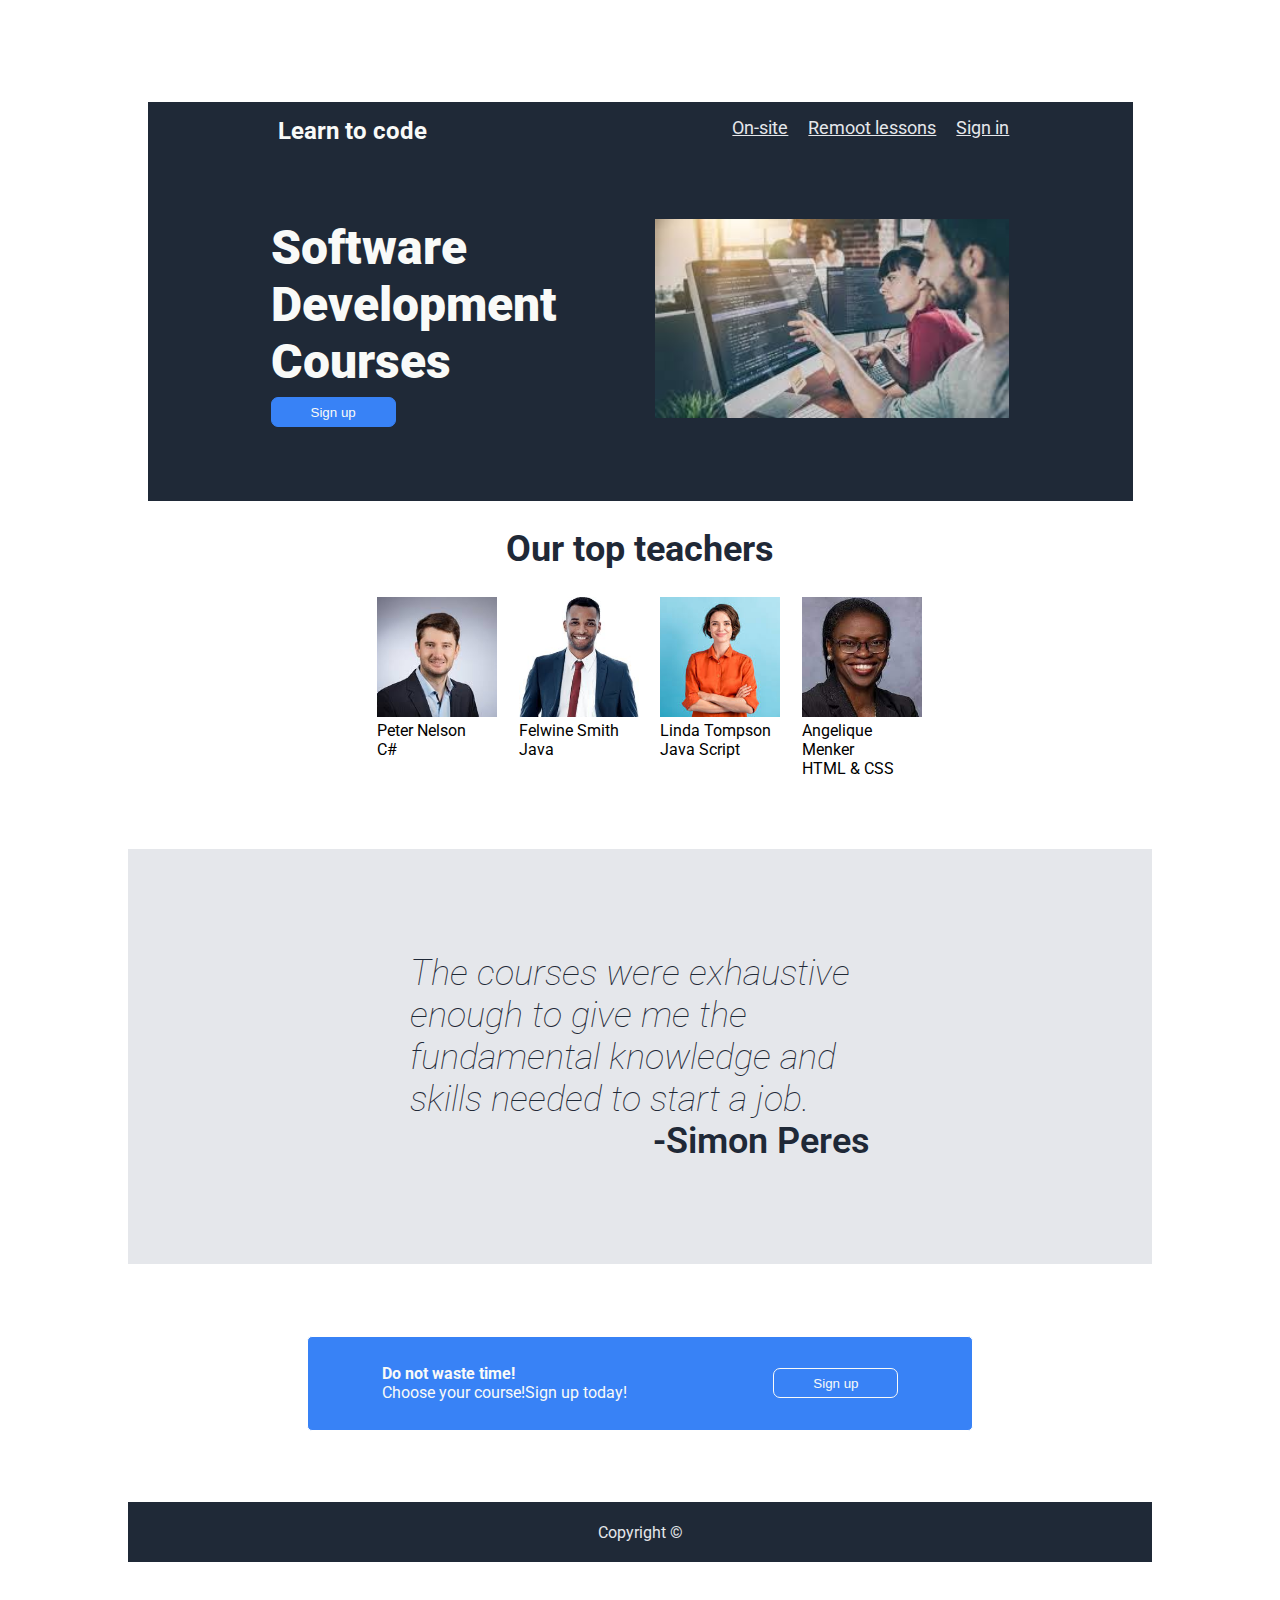
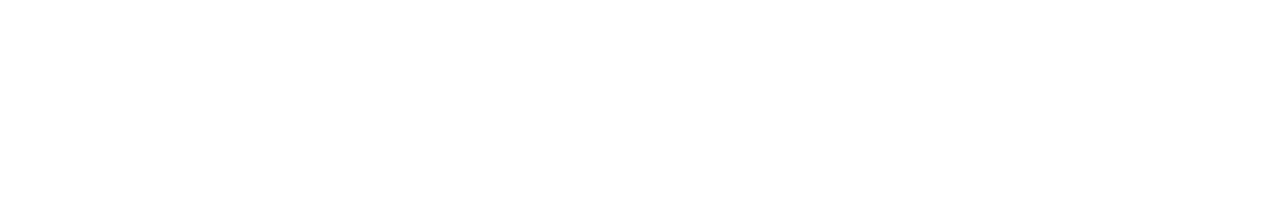
==== login.html @ 29990c03 "update" ====
<!DOCTYPE html>
<html lang="en">

<head>
    <meta charset="UTF-8">
    <meta http-equiv="X-UA-Compatible" content="IE=edge">
    <meta name="viewport" content="width=device-width, initial-scale=1.0">
    <link rel="stylesheet" href="styles.css">
    <link rel="stylesheet" href="responsive.css">
    <link rel="stylesheet" href="https://cdnjs.cloudflare.com/ajax/libs/font-awesome/6.4.0/css/all.min.css"
        integrity="sha512-iecdLmaskl7CVkqkXNQ/ZH/XLlvWZOJyj7Yy7tcenmpD1ypASozpmT/E0iPtmFIB46ZmdtAc9eNBvH0H/ZpiBw=="
        crossorigin="anonymous" referrerpolicy="no-referrer" />
    <title>Learn to code</title>
</head>

<body>
    <main class="main">
        <section class="main-section">
            <div class="main-container">
                <header class="main-header">
                    <div id="logo">
                        <i class="fa-solid fa-graduation-cap"></i>
                        <h3>Learn to code</h3>
                    </div>
                    <nav>
                        <ul class="list">
                            <li>
                                <a href="#">On-site</a>
                            </li>
                            <li>
                                <a href="#">Remoot lessons</a>
                            </li>
                            <li>
                                <a href="./login.html">Sign in</a>
                            </li>
                        </ul>
                    </nav>
                </header>
                <div class="content">
                    <div class="content-text">
                        <h1>Software Development Courses</h1>
                        <p class="text">
                         
                        </p>
                        <button class="button heading">Sign up</button>
                    </div>
                    <div class="content-image">
                        <img class="heading-img" src="./images/computing.jpg" alt="A route though the mountains">
                    </div>
                </div>
            </div>
        </section>
        <div>
            <h2>Our top teachers</h2>
        </div>
        <section class="image">
            <figure class="picture">
                <img class="face" src="./images/first teacher.jpg" alt="A woman is fishing">
                <figcaption>
                    <p>Peter Nelson</p>
                    <p>C#</p>
                </figcaption>
            </figure>
            <figure class="picture">
                <img class="face" src="./images/second teacher.jpg" alt="A woman is fishing">
                <figcaption>
                    <p>Felwine Smith</p>
                    <p>Java</p>
                </figcaption>
            </figure>
            <figure class="picture">
                <img class="face" src="./images/third teacher.jpg" alt="A woman is fishing">
                <figcaption>
                    <p>Linda Tompson</p>
                    <p>Java Script</p>
                </figcaption>
            </figure>
            <figure class="picture">
                <img class="face" src="./images/fourth teacher.jpg" alt="A woman is fishing">
                <figcaption>
                    <p>Angelique Menker</p>
                    <p>HTML & CSS</p>
                </figcaption>
            </figure>
        </section>
        <section class="quote">
            <blockquote class="quote-container">
                <div class="quote-text">
                    The courses were exhaustive enough to give me the fundamental
                    knowledge and skills needed to start a job.
                    <p class="quote-author">-Simon Peres</p>
                </div>
            </blockquote>
        </section>
        <section class="banner">
                <div class="banner-container">
                    <h4>Do not waste time!</h4>
                    <p>Choose your course!Sign up today!</p>
                </div>
                <button class="button action">Sign up</button>
        </section>
    </main>

    <footer>
        <p>Copyright &#169</p>
    </footer>

</body>

</html>
---- styles.css ----
@import url('https://fonts.googleapis.com/css2?family=Abril+Fatface&family=Great+Vibes&family=Lato:wght@300&family=Montserrat:wght@300;400;600&family=Poppins:wght@200;300;400;600;700&family=Raleway:ital,wght@0,100;0,400;0,500;0,600;0,700;1,200;1,300&family=Roboto+Slab:wght@300&family=Roboto:ital,wght@0,400;0,900;1,300&display=swap');

*,
*::before,
*::after {
    margin: 0px;
    padding: 0;
    box-sizing: border-box;
}

body {
    font-family: "Roboto", Arial, Helvetica, sans-serif;
    font-weight: normal;
    font-style: normal;
}

.main,
.main-section,
.main-container,
.main-header,
.list,
li {
    display: flex;
}

.main,
footer {
    width: 80%;
}

.main {
    margin: auto;
    display: flex;
    flex-direction: column;
    align-items: center;
}

.main-section,
footer {
    background-color: #1F2937;
    color: #F9FAF8;
}

.main-section {
    margin-top: 10%;
    flex-direction: column;
    align-items: center;
}

.main-container {
    width: 75%;
    flex-direction: column;
}

.main-header {
    justify-content: space-between;
    margin-top: 2%;
}

#logo {
    display: flex;
    align-items: center;
}

h3,
i {
    font-size: 24px;
    color: #F9FAF8;
}

i {
    margin-right: 7px;
}

nav .list li {
    text-decoration: none;
    margin-left: 20px;
}

.list li a,
.text {
    font-size: 18px;
    color: #E5E7EB;
}

.content {
    display: flex;
    align-items: flex-start;
    justify-content: space-between;
    margin-top: 10%;
    margin-bottom: 10%;
}

.content-text {
    width: 48%;
}

.content-image {
    width: 48%;
}

.heading-img {
    width: 100%;
}

h1 {
    color: #F9FAF8;
    font-size: 48px;
    font-weight: 900;
}


.button {
    color: #F9FAF8;
    background-color: #3882F6;
    width: 125px;
    height: 30px;
    border-radius: 7px;
}

.button.heading {
    margin-top: 2%;
    border: 1px solid #3882F6;
}

h2 {
    font-size: 36px;
    color: #1F2937;
    text-align: center;
    margin-top: 10%;
    margin-bottom: 10%;
}

.image {
    display: flex;
    justify-content: center;
}

.picture {
    width: 30%;
    margin-left: 20px;
}

.face {
    height: 120px;
    width: 120px;
    object-fit: cover;
}

.quote {
    margin-top: 7%;
    margin-bottom: 7%;
}

.quote-container {
    display: flex;
    align-items: center;
    justify-content: space-around;
    background-color: #E5E7EB;
    font-size: 36px;
    font-style: italic;
    font-weight: lighter;
}

.quote-text {
    width: 45%;
    margin-top: 10%;
    margin-bottom: 10%;
    color: #1F2937;
}

.quote-author {
    text-align: right;
    font-weight: 600;
    font-style: normal;
}

.banner {
    display: flex;
    width: 65%;
    height: 95px;
    background-color: #3882F6;
    align-items: center;
    justify-content: space-around;
    margin-bottom: 7%;
    border-radius: 5px;
    border: 1px solid white;
    color: #F9FAF8;
}

.button.action {
    border: 1px solid #F9FAF8;
}

footer {
    margin-left: 10%;
    margin-bottom: 20%;
    display: flex;
    flex-direction: column;
    justify-content: center;
    color: #E5E7EB;
    height: 60px;
    text-align: center;
}
---- responsive.css ----
@media all and (max-width: 1000px) {
    h1 {
        font-size: 34px;
    }

    .text {
        font-size: 16px;
    }

    h2, .quote-text, .quote-author {
        font-size: 30px;
    }

    .quote-text {
        width: 65%;
    }

    h3,
    i {
        font-size: 18px;
    }
}


@media all and (max-width: 896px) {

    .main,
    footer {
        width: 100vw;
    }

    .main-section {
        margin-top: 0px;
        padding: 1%;
    }

    .main-container {
        width: 100%;
    }

    .main-header,
    .content {
        flex-direction: column;
    }

    #logo {
        flex-wrap: wrap;
        align-items: center;
        justify-content: center;
        margin-bottom: 5%;
    }

    h3,
    i {
        font-size: 18px;
    }

    .main,
    .main-section,
    .main-container,
    .main-header,
    .list,
    li,
    .content,
    .content-text,
    .content-image {
        align-items: center;
    }

    .list li a {
        font-size: 16px;
    }

    .content {
        margin-top: 3%;
        margin-bottom: 3%;
    }

    .content-text {
        display: flex;
        flex-direction: column;
        width: 90%;
    }

    h1 {
        font-size: 34px;
    }

    .text {
        font-size: 16px;
        margin-top: 2%;
        margin-bottom: 2%;
        width: 80%;
        align-self: center;
    }

    .button.heading {
        margin-bottom: 5%;
    }

    .content-image {
        display: flex;
        flex-direction: column;
    }

    h2, .quote-text, .quote-author {
        font-size: 30px;
    }

    .image {
        /* gap: 7%; */
        flex-wrap: wrap;
        align-items: center;
        /* justify-content: space-evenly; */
    }

    .picture p {
        font-size: 14px;
    }

    .quote-author {
        font-weight: 400;
    }

    .quote-container {
        font-size: 16px;
    }

    .quote-text {
        width: 70%;
        margin-top: 5%;
        margin-bottom: 5%;

    }

    .banner {
        width: 85%;
        height: 75px;
        justify-content: space-around;
        align-items: center;
    }

    footer {
        margin-left: 0px;
        margin-bottom: 0px;
    }
}

@media all and (max-width: 550px) {
    h1 {
        font-size: 26px;
    }

    .banner {
        width: 95%;
    }

    .banner-container {
        font-size: 12px;
    }

    h2, .quote-text, .quote-author {
        font-size: 22px;
    }
    .quote-text {
        width: 80%;
    }
}


@media all and (max-width: 420px) {
    h1 {
        font-size: 20px;
    }

    .list li a {
        font-size: 14px;
    }    

    h2, .quote-text, .quote-author {
        font-size: 16px;
    }

    .text {
        font-size: 14px;
    }
}
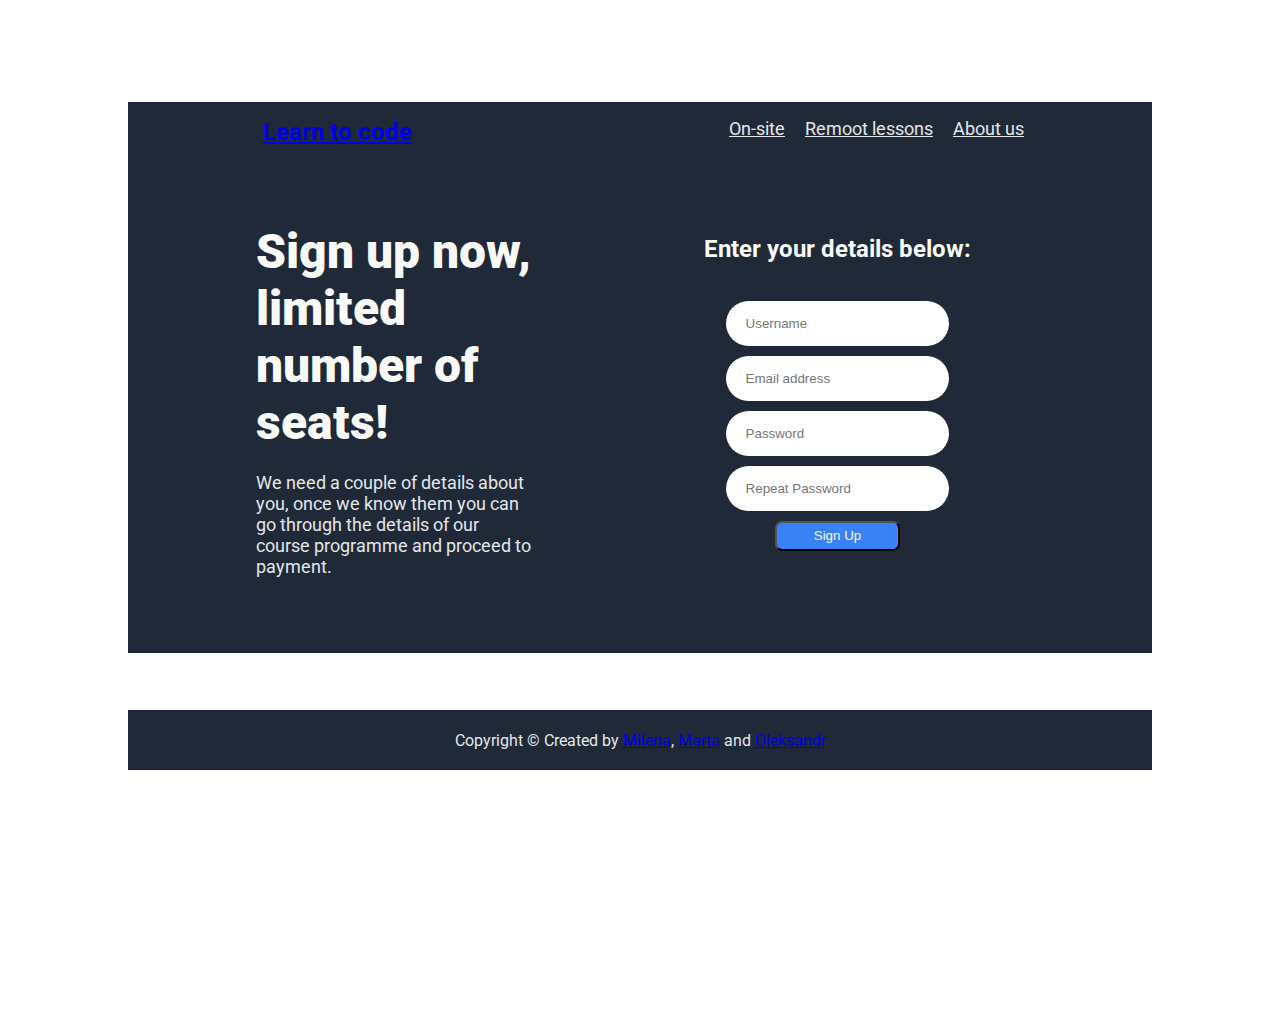
==== commit e44d82d1: "Finished my part of work" ====
--- a/login.html
+++ b/login.html
@@ -10,17 +10,18 @@
     <link rel="stylesheet" href="https://cdnjs.cloudflare.com/ajax/libs/font-awesome/6.4.0/css/all.min.css"
         integrity="sha512-iecdLmaskl7CVkqkXNQ/ZH/XLlvWZOJyj7Yy7tcenmpD1ypASozpmT/E0iPtmFIB46ZmdtAc9eNBvH0H/ZpiBw=="
         crossorigin="anonymous" referrerpolicy="no-referrer" />
+    <link rel="website icon" type="png" href="./images/logo.jpeg"> 
     <title>Learn to code</title>
 </head>
 
 <body>
     <main class="main">
-        <section class="main-section">
+        <section class="main-section-login">
             <div class="main-container">
                 <header class="main-header">
                     <div id="logo">
                         <i class="fa-solid fa-graduation-cap"></i>
-                        <h3>Learn to code</h3>
+                        <h3><a href="./index.html">Learn to code</a></h3>
                     </div>
                     <nav>
                         <ul class="list">
@@ -31,78 +32,51 @@
                                 <a href="#">Remoot lessons</a>
                             </li>
                             <li>
-                                <a href="./login.html">Sign in</a>
+                                <a href="./index.html">About us</a>
                             </li>
                         </ul>
                     </nav>
                 </header>
                 <div class="content">
                     <div class="content-text">
-                        <h1>Software Development Courses</h1>
+                        <h1>Sign up now, limited number of seats!</h1>     
                         <p class="text">
-                         
+                            <br>We need a couple of details about you, once we know them you can go through the details of our course programme and proceed to payment.
                         </p>
-                        <button class="button heading">Sign up</button>
                     </div>
-                    <div class="content-image">
-                        <img class="heading-img" src="./images/computing.jpg" alt="A route though the mountains">
-                    </div>
+                   <div class="content-right">
+                        <h3>Enter your details below: <br><br></h3>
+
+                        <div class="group">
+                            <input placeholder="Username" id="user" type="text" class="input">
+                        </div>
+
+                        <div class="group">
+                            <input placeholder="Email address" id="email" type="text" class="input">
+                        </div>
+                        
+                        <div class="group">
+                            <input placeholder="Password" id="pass" type="password" class="input">
+                        </div class="group">
+                        
+                        <div class="group">
+                            <input placeholder="Repeat Password" id="pass" type="password" class="input">
+                        </div>
+                        
+                        <div class="group">
+                            <center>
+                                <input type="submit" class="button contact" value="Sign Up">
+                            </center>
+                        </div>
+                   </div>
                 </div>
             </div>
         </section>
-        <div>
-            <h2>Our top teachers</h2>
-        </div>
-        <section class="image">
-            <figure class="picture">
-                <img class="face" src="./images/first teacher.jpg" alt="A woman is fishing">
-                <figcaption>
-                    <p>Peter Nelson</p>
-                    <p>C#</p>
-                </figcaption>
-            </figure>
-            <figure class="picture">
-                <img class="face" src="./images/second teacher.jpg" alt="A woman is fishing">
-                <figcaption>
-                    <p>Felwine Smith</p>
-                    <p>Java</p>
-                </figcaption>
-            </figure>
-            <figure class="picture">
-                <img class="face" src="./images/third teacher.jpg" alt="A woman is fishing">
-                <figcaption>
-                    <p>Linda Tompson</p>
-                    <p>Java Script</p>
-                </figcaption>
-            </figure>
-            <figure class="picture">
-                <img class="face" src="./images/fourth teacher.jpg" alt="A woman is fishing">
-                <figcaption>
-                    <p>Angelique Menker</p>
-                    <p>HTML & CSS</p>
-                </figcaption>
-            </figure>
-        </section>
-        <section class="quote">
-            <blockquote class="quote-container">
-                <div class="quote-text">
-                    The courses were exhaustive enough to give me the fundamental
-                    knowledge and skills needed to start a job.
-                    <p class="quote-author">-Simon Peres</p>
-                </div>
-            </blockquote>
-        </section>
-        <section class="banner">
-                <div class="banner-container">
-                    <h4>Do not waste time!</h4>
-                    <p>Choose your course!Sign up today!</p>
-                </div>
-                <button class="button action">Sign up</button>
-        </section>
     </main>
-
+    <br><br><br>
     <footer>
-        <p>Copyright &#169</p>
+        <p>Copyright &#169 Created by <a href="https://github.com/MileneAngelova">Milena</a>, <a href="https://github.com/MartaSVinet
+            ">Marta</a> and <a href="https://github.com/oleksandrmiti">Oleksandr</a></p>
     </footer>
 
 </body>
--- a/styles.css
+++ b/styles.css
@@ -13,7 +13,15 @@
     font-weight: normal;
     font-style: normal;
 }
-
+a:active {
+    color:#E5E7EB;
+}
+a:visited{
+    color: white;
+}
+a:hover{
+    color:#E5E7EB;
+}
 .main,
 .main-section,
 .main-container,
@@ -116,6 +124,7 @@
     width: 125px;
     height: 30px;
     border-radius: 7px;
+    cursor: pointer;
 }
 
 .button.heading {
@@ -201,4 +210,47 @@
     color: #E5E7EB;
     height: 60px;
     text-align: center;
-}+}
+
+/*Start of contact page*/
+.main-section-login{
+    
+    margin-top: 10%;
+    flex-direction: column;
+    align-items: center;
+    background-color: #1F2937;
+    color: #ffffff;
+    display: flex;
+}
+.content-right{
+    margin-top: 20px;
+    margin-left: 120px;
+    width: 500px;
+    height: 300px;
+    display: flex;
+    flex-direction: column;
+    flex-wrap: nowrap;
+    justify-content: center;
+    align-items: center;
+}
+.input{
+    width: 100%;
+    color: #000000;
+    display: block;
+    border: none;
+    padding: 15px 20px;
+    border-radius: 25px;
+    background: rgb(255, 255, 255);
+    margin-top: 10px;
+}
+.group{
+
+    text-transform: uppercase;
+    width: 60%;
+    display: block;
+
+}
+.button.contact{
+    margin-top: 10px;
+}
+/*End of contact page*/